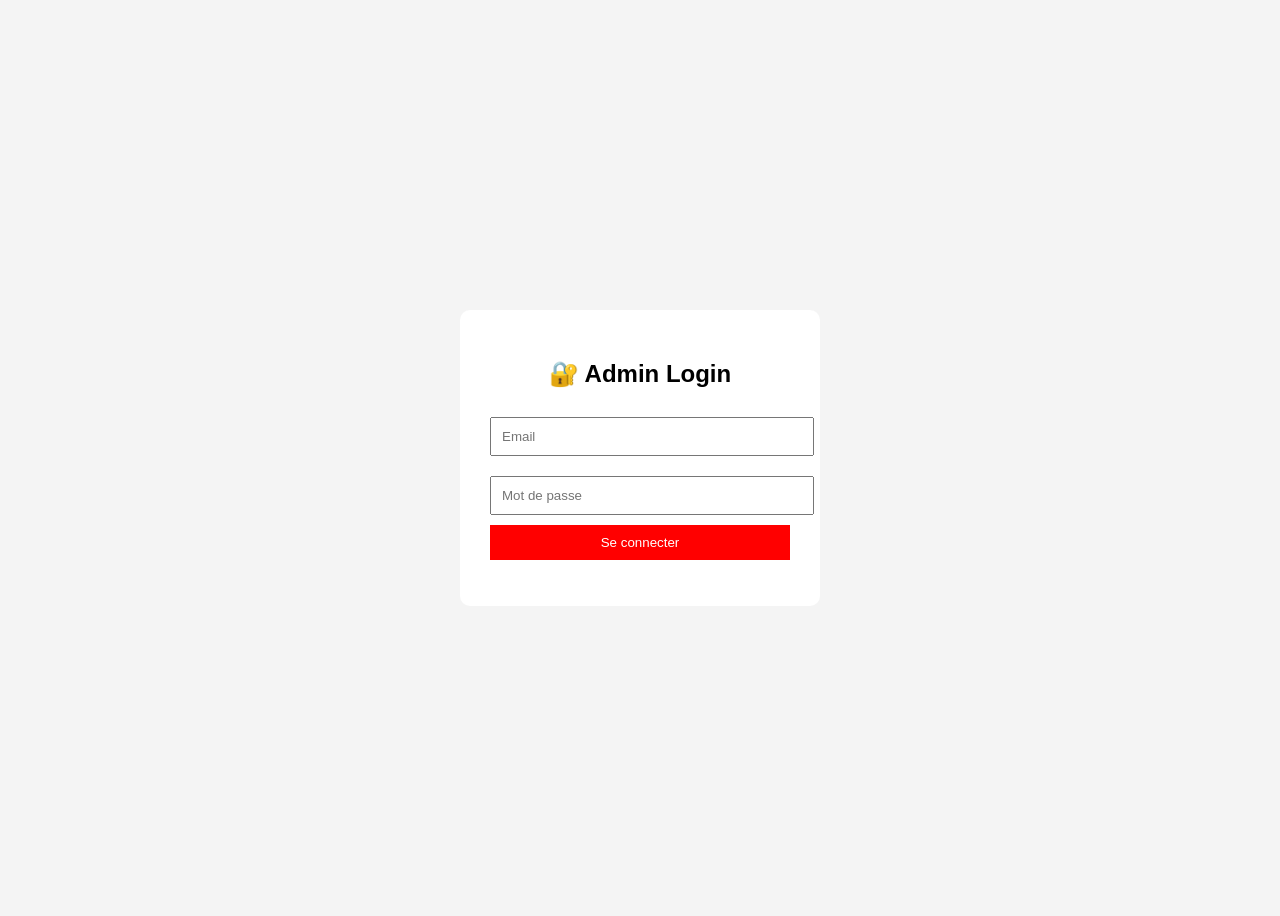
==== frontend/login.html @ d067c980 "add agent.sql" ====
<!DOCTYPE html>
<html lang="fr">
<head>
<meta charset="UTF-8">
<title>Login Admin - Dolce Pizza</title>

<style>
body {
  font-family: Arial;
  background: #f4f4f4;
  display: flex;
  justify-content: center;
  align-items: center;
  height: 100vh;
}

.container {
  background: white;
  padding: 30px;
  border-radius: 10px;
  width: 300px;
  text-align: center;
}

input {
  width: 100%;
  padding: 10px;
  margin: 10px 0;
}

button {
  width: 100%;
  padding: 10px;
  background: red;
  color: white;
  border: none;
  cursor: pointer;
}

.error {
  color: red;
}
</style>

</head>
<body>

<div class="container">
  <h2>🔐 Admin Login</h2>

  <input type="email" id="email" placeholder="Email">
  <input type="password" id="password" placeholder="Mot de passe">

  <button onclick="login()">Se connecter</button>

  <p class="error" id="error"></p>
</div>

<script>
function login() {
  const email = document.getElementById("email").value;
  const password = document.getElementById("password").value;

  if (email === "admin@pizza.com" && password === "1234") {
    localStorage.setItem("auth", "true");
    window.location.href = "admin.html";
  } else {
    document.getElementById("error").innerText = "❌ Mauvais login";
  }
}
</script>

</body>
</html>
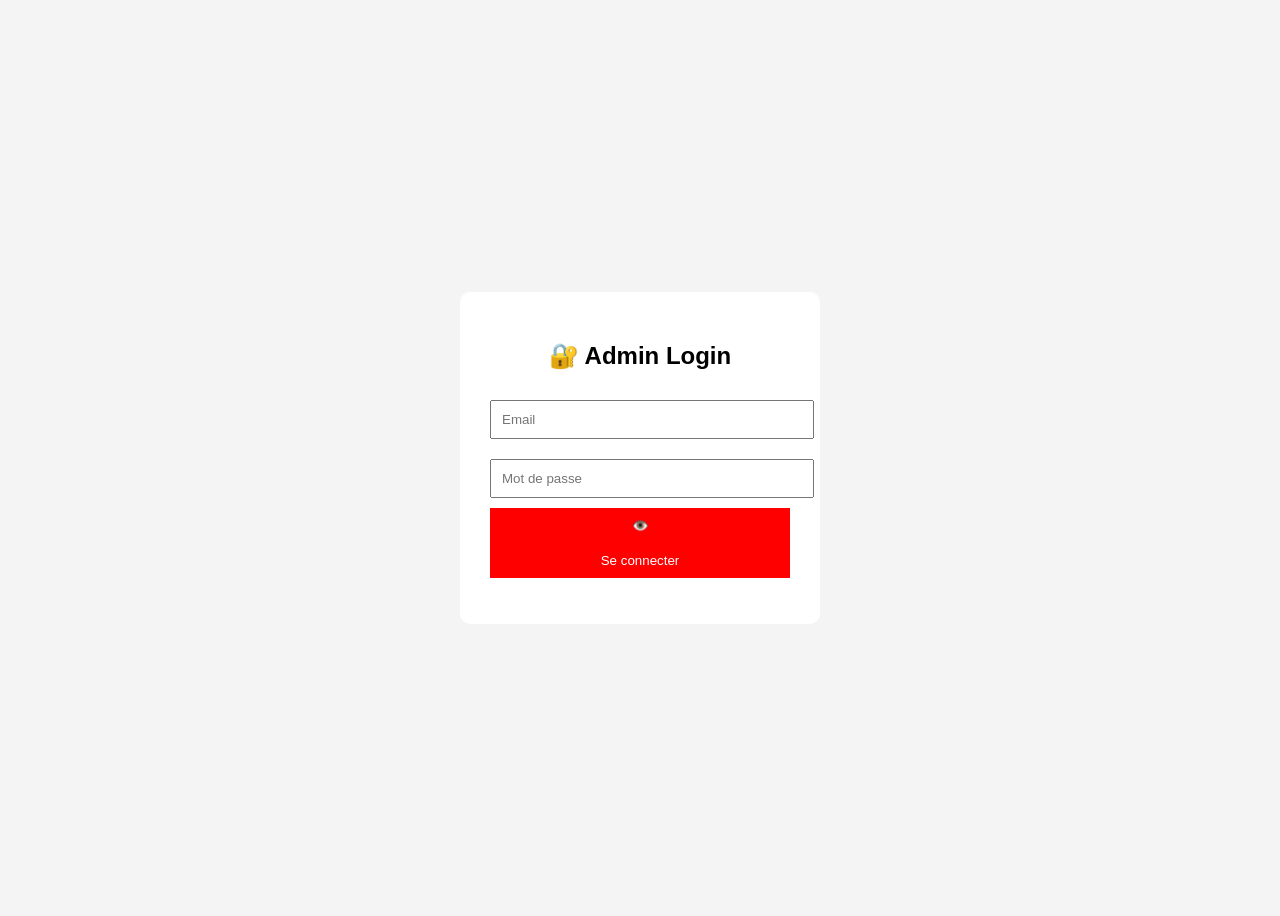
==== commit 31d4892d: "Ajout login admin + total commande + améliorations UI" ====
--- a/frontend/login.html
+++ b/frontend/login.html
@@ -50,6 +50,7 @@
 
   <input type="email" id="email" placeholder="Email">
   <input type="password" id="password" placeholder="Mot de passe">
+<button type="button" onclick="togglePassword()">👁️</button>
 
   <button onclick="login()">Se connecter</button>
 
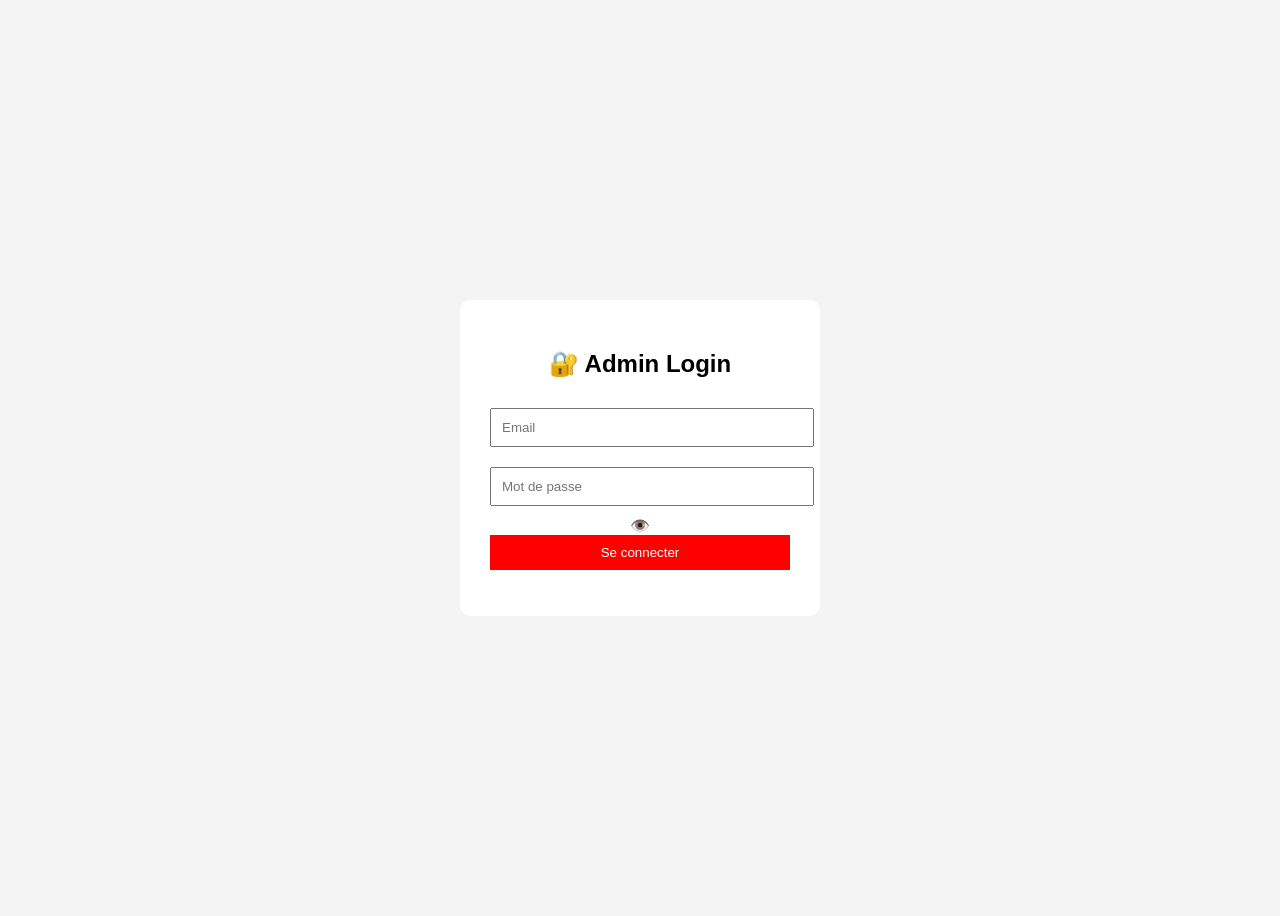
==== commit edea9223: "Ajout login admin + toggle password + améliorations UI" ====
--- a/frontend/login.html
+++ b/frontend/login.html
@@ -44,19 +44,20 @@
 
 </head>
 <body>
-
 <div class="container">
   <h2>🔐 Admin Login</h2>
 
   <input type="email" id="email" placeholder="Email">
+
+  <div class="password-box">
   <input type="password" id="password" placeholder="Mot de passe">
-<button type="button" onclick="togglePassword()">👁️</button>
+  <span onclick="togglePassword()">👁️</span>
+</div>
 
   <button onclick="login()">Se connecter</button>
 
   <p class="error" id="error"></p>
 </div>
-
 <script>
 function login() {
   const email = document.getElementById("email").value;
@@ -70,6 +71,7 @@
   }
 }
 </script>
+<script src="script.js"></script>
 
 </body>
 </html>
